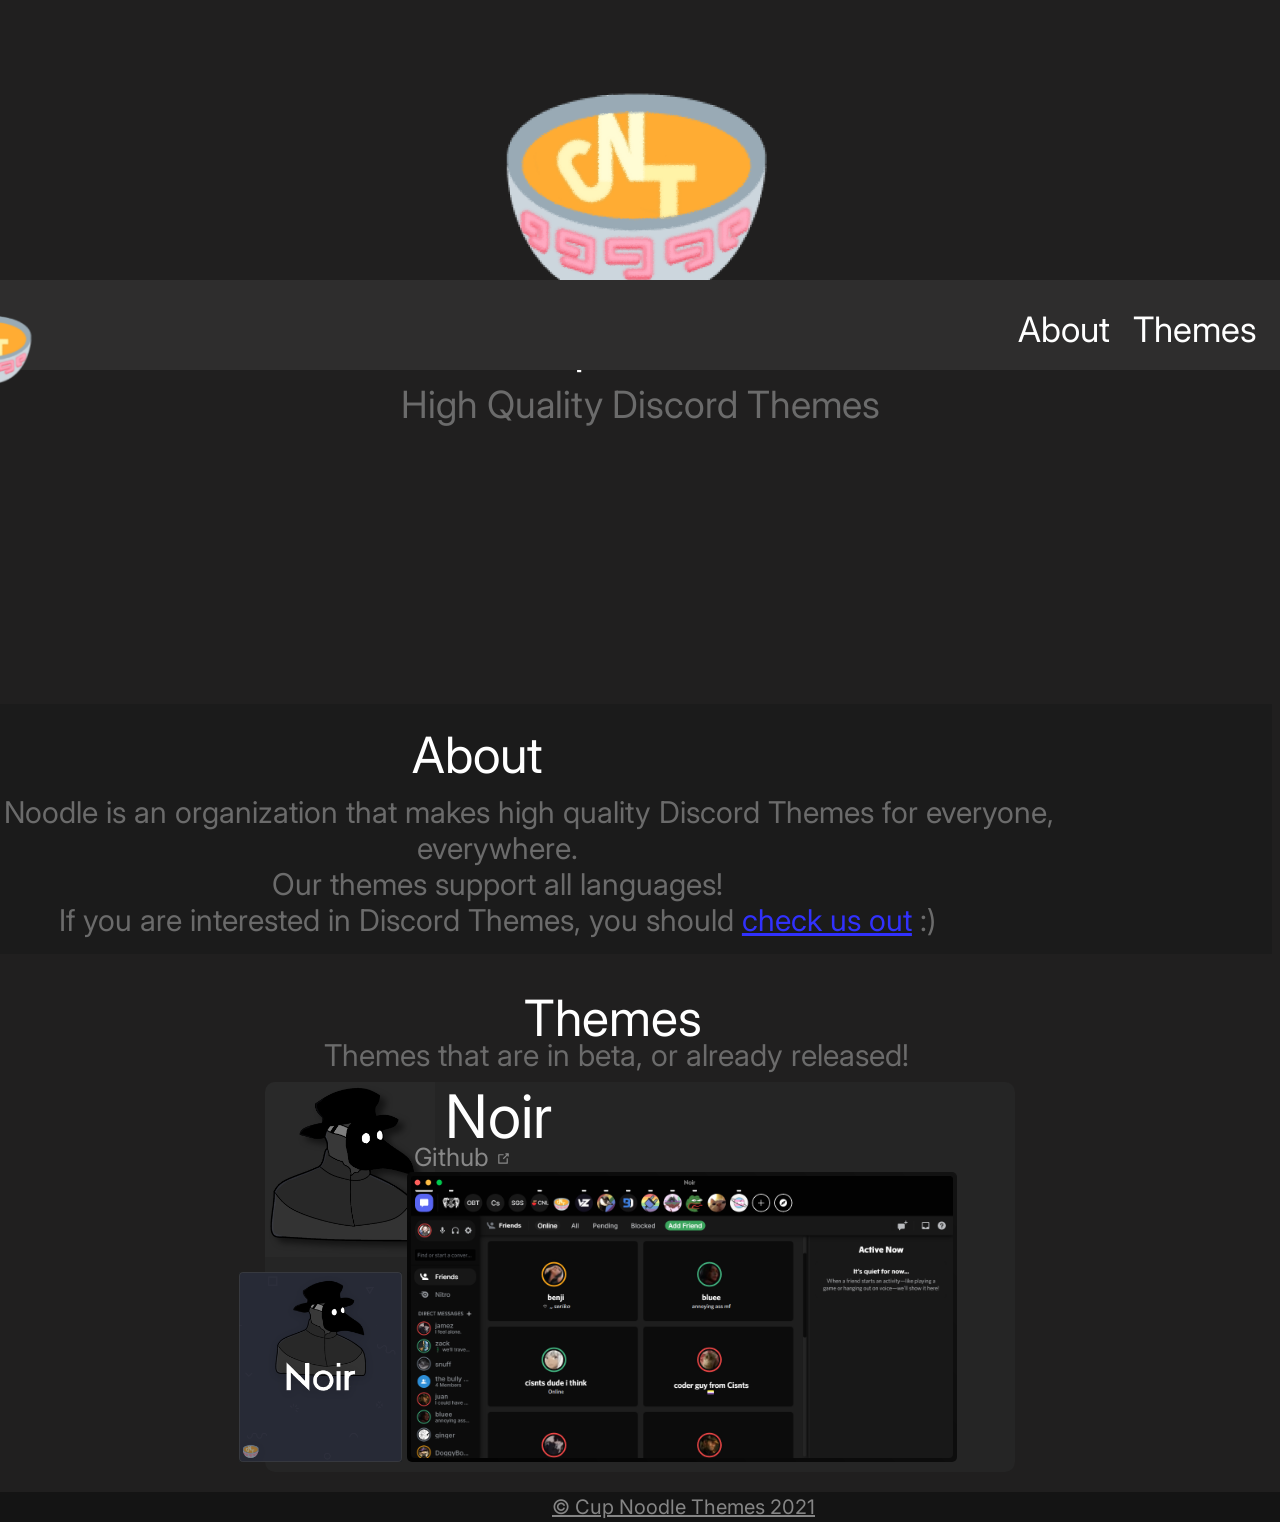
==== index.html @ 3be1a738 "Add files via upload" ====
<!DOCTYPE html>
<html lang="en">
    <head>
        <link rel="stylesheet" type="text/css" href="./src/css/main.css">
    </head>
    <body>
        <div class="navbar">
            <div class="navlogo">
                <a class="imglink" target="_blank" href="https://discord.gg/HzHMXYt5Z9">
                <img class="navimg" src="./src/img/noodl.png">
            </a>
            </div>
            <div class="nav">
            <ul>
            <a href="#themes">
                <li class="navlink navfeat">Themes</li>
            </a>
            <a href="#about">
                <li class="navlink navthemes">About</li>
            </a>
            </ul>
            </div>
        </div>
        <div class="main">
            <div class="maincontent">
                <h1>Cup Noodle</h1>
                <h2 class="hq muted">High Quality Discord Themes</h2>
            <div class="container">
                <img class="logo2" src="./src/img/noodl.png">
            </div>
                <div id="about">
                    <h1 class="aboutheader">About</h1>
                    <h2 class="aboutmain muted">Cup Noodle is an organization that makes high quality Discord Themes for everyone,<br />
                    everywhere.<br />Our themes support all languages!<br />If you are interested in Discord Themes, you should 
                    <a class="checkusout" target="_blank" href="https://discord.gg/HzHMXYt5Z9">check us out</a> :)</h2>
                </div>
                <div id="themes">
                    <h1 class="themesheader">Themes</h1>
                    <h2 class="abouttheme muted">Themes that are in beta, or already released!</h2>
                    <div class="theme">
                        <div class="themelogo">
                            <img src="./src/img/noir.png">
                        </div>
                        <div class="themename">
                            <h1>Noir</h1>
                        </div>
                        <div class="themelink">
                            <a class="link" target="_blank" href="https://github.com/CupNoodleThemes/Noir">
                                Github
                                <svg xmlns="http://www.w3.org/2000/svg" aria-hidden="true" x="0px" y="0px" viewBox="0 0 100 100" width="15" height="15" class="icon outbound"><path fill="currentColor" d="M18.8,85.1h56l0,0c2.2,0,4-1.8,4-4v-32h-8v28h-48v-48h28v-8h-32l0,0c-2.2,0-4,1.8-4,4v56C14.8,83.3,
                                     16.6,85.1,18.8,85.1z"></path> <polygon fill="currentColor" points="45.7,48.7
                                      51.3,54.3 77.2,28.5 77.2,37.2 85.2,37.2 85.2,14.9 62.8,14.9 62.8,22.9 71.5,22.9"></polygon></svg></a>
                        </div>
                        <div class="preview">
                            <img src="./src/img/preview.png">
                            <img class="splash" src="./src/img/splash.png">
                        </div>
                    </div>
                </div>
            </div>
        </div>
        <div class="footer">
            <footer>
                <a href="https://discord.gg/HzHMXYt5Z9" target="_blank">&copy; Cup Noodle Themes 2021</a>
            </footer>
        </div>
    </body>
</html>
---- src/css/main.css ----
@import url('https://fonts.googleapis.com/css2?family=Inter:wght@300;400;500&display=swap');

body {
    background: rgb(32, 31, 31);
    overflow-y:auto;
    overflow-x:hidden;
}
::-webkit-scrollbar {
    display:none;
}

* {
    font-family:Inter;
    font-weight:normal;
}

.navbar {
    background-color:rgb(46, 45, 45);
    height:90px;
    width:3999px;
    position:fixed;
    bottom:530px;
    right:0px;
    z-index:9999;
}
.navlogo {
    position:absolute;
    left:2660px;
    margin-top:10px;
}
.navimg  {
    height:105px;
    transition:all  0.5s ease;
    cursor:pointer;
}
.navimg:hover {
    transform:translateY(-10px);
    filter: drop-shadow(0 0 0.75rem rgb(100, 100, 100));
}
.navlink {
    position:relative;
    float:right;
    color:white;
    font-size:35px;
    text-decoration:none;
    transition:all 1s ease;
}
.navlink:hover {
    color:rgb(165, 165, 165);
    text-shadow: rgb(24, 24, 24) 1px 0 10px;
}
li {
    position:relative;
    margin:0px auto;
    list-style:none;
    margin-right:23px;
    margin-top:12px;
    cursor:pointer;
}
.maincontent {
    position:relative;
    margin:0px auto;
    text-align:center;
    font-size:25px;
    top:280px;
    color:white;
}
.muted {
    color:rgb(107, 107, 107);
}
.hq {
    position:relative;
    bottom:25px;
}
#about {
    position:absolute;
    background-color:rgb(22, 22, 22, 0.4);
    height:250px;
    width:2000px;
    right:0px;
    top:390px;
}
.aboutheader {
    position:absolute;
    text-align:center;
    transform: translate(870%, -20%);
}
.aboutmain {
    font-size:30px;
    position:absolute;
    transform: translate(60%, 100%);
    bottom:135px;
}
.checkusout {
    color:rgb(49, 49, 253);
}
.logo2 {
    position:relative;
    width:300px;
    margin:-499px 0px 170px auto;
}
#themes {
    margin-top:475px;
}
.themesheader {
    text-align:center;
    margin-right:55px;
}
.abouttheme {
    position:absolute;
    transform: translate(54%, 100%);
    text-align:center;
    font-size:30px;
    bottom:410px;
}
.theme {
    background-color:rgb(37, 37, 37);
    width:750px;
    height:390px;
    border-radius:10px;
    margin-top:90px;
    margin:0px auto;
}
.themelogo img {
    width:150px;
    float:left;
    margin: 5px 5px;
    filter: drop-shadow(6px 5px 3px rgba(0, 0, 0, 0.5));
}
.themelogo {
    background-color:rgb(46, 46, 46, 0.5);
    border-top-left-radius:10px;
    border-bottom-right-radius:5px;
    width:170px;
    height:175px;
}
.themename h1 {
    position:absolute;
    bottom:230px;
    font-size:60px;
    margin-left:180px;
    margin-bottom:90px;
}
.themelink {
    font-size:25px;
    position:absolute;
    right:1055px;
    bottom:300px;
}
.link {
    text-decoration:none;
    color:rgb(136, 136, 136);
    left:145px;
    bottom:0px;
    position:absolute;
    width:200px;
}
.link:hover {
    color:rgb(99, 99, 99)
}
.preview img:nth-child(1) {
    height:290px;
    position:absolute;
    right:315px;
    bottom:10px;
    border-radius:5px;
}
.splash:nth-child(2) {
    position:absolute;
    right:870px;
    bottom:10px;
    height:190px!important;
}
footer {
    text-align:center;
    background-color:rgb(20, 20, 20);
    padding:3px;
    color:rgb(255, 255, 255);
    position:relative;
    top:300px;
    right:10px;
    width:1365px;
    font-size:20px;
}
footer a {
    color:rgb(133, 133, 133);
}
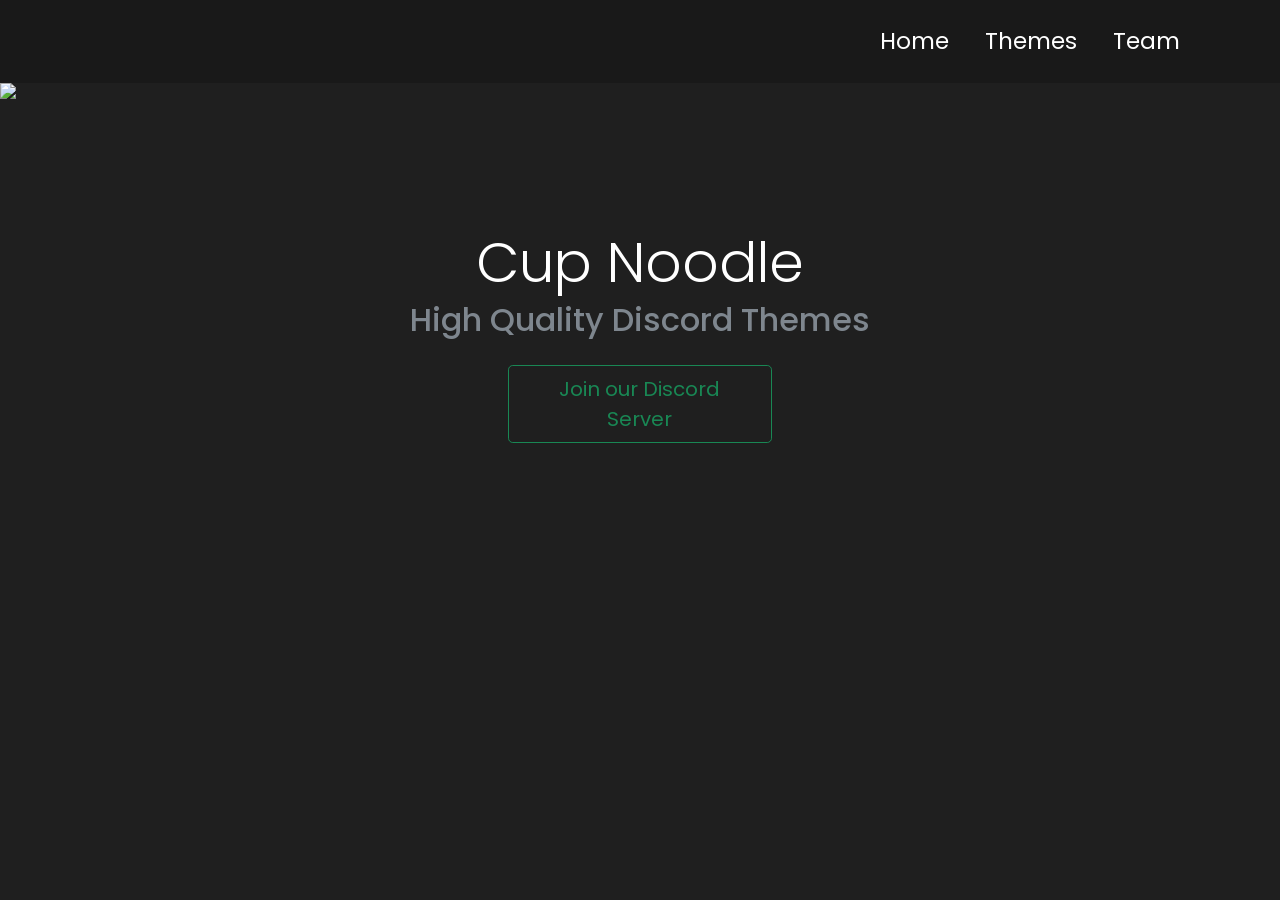
==== commit 52ff0ab7: "Add files via upload" ====
--- a/index.html
+++ b/index.html
@@ -1,68 +1,35 @@
-<!DOCTYPE html>
-<html lang="en">
-    <head>
-        <link rel="stylesheet" type="text/css" href="./src/css/main.css">
-    </head>
-    <body>
-        <div class="navbar">
-            <div class="navlogo">
-                <a class="imglink" target="_blank" href="https://discord.gg/HzHMXYt5Z9">
-                <img class="navimg" src="./src/img/noodl.png">
-            </a>
-            </div>
-            <div class="nav">
-            <ul>
-            <a href="#themes">
-                <li class="navlink navfeat">Themes</li>
-            </a>
-            <a href="#about">
-                <li class="navlink navthemes">About</li>
-            </a>
-            </ul>
-            </div>
-        </div>
-        <div class="main">
-            <div class="maincontent">
-                <h1>Cup Noodle</h1>
-                <h2 class="hq muted">High Quality Discord Themes</h2>
-            <div class="container">
-                <img class="logo2" src="./src/img/noodl.png">
-            </div>
-                <div id="about">
-                    <h1 class="aboutheader">About</h1>
-                    <h2 class="aboutmain muted">Cup Noodle is an organization that makes high quality Discord Themes for everyone,<br />
-                    everywhere.<br />Our themes support all languages!<br />If you are interested in Discord Themes, you should 
-                    <a class="checkusout" target="_blank" href="https://discord.gg/HzHMXYt5Z9">check us out</a> :)</h2>
-                </div>
-                <div id="themes">
-                    <h1 class="themesheader">Themes</h1>
-                    <h2 class="abouttheme muted">Themes that are in beta, or already released!</h2>
-                    <div class="theme">
-                        <div class="themelogo">
-                            <img src="./src/img/noir.png">
-                        </div>
-                        <div class="themename">
-                            <h1>Noir</h1>
-                        </div>
-                        <div class="themelink">
-                            <a class="link" target="_blank" href="https://github.com/CupNoodleThemes/Noir">
-                                Github
-                                <svg xmlns="http://www.w3.org/2000/svg" aria-hidden="true" x="0px" y="0px" viewBox="0 0 100 100" width="15" height="15" class="icon outbound"><path fill="currentColor" d="M18.8,85.1h56l0,0c2.2,0,4-1.8,4-4v-32h-8v28h-48v-48h28v-8h-32l0,0c-2.2,0-4,1.8-4,4v56C14.8,83.3,
-                                     16.6,85.1,18.8,85.1z"></path> <polygon fill="currentColor" points="45.7,48.7
-                                      51.3,54.3 77.2,28.5 77.2,37.2 85.2,37.2 85.2,14.9 62.8,14.9 62.8,22.9 71.5,22.9"></polygon></svg></a>
-                        </div>
-                        <div class="preview">
-                            <img src="./src/img/preview.png">
-                            <img class="splash" src="./src/img/splash.png">
-                        </div>
-                    </div>
-                </div>
-            </div>
-        </div>
-        <div class="footer">
-            <footer>
-                <a href="https://discord.gg/HzHMXYt5Z9" target="_blank">&copy; Cup Noodle Themes 2021</a>
-            </footer>
-        </div>
-    </body>
+<!DOCTYPE html>
+<html lang="en">
+
+<head>
+    <meta charset="utf-8">
+    <meta name="viewport" content="width=device-width, initial-scale=1.0, shrink-to-fit=no">
+    <title>CupNoodle</title>
+    <link rel="stylesheet" href="assets/bootstrap/css/bootstrap.min.css">
+    <link rel="stylesheet" href="https://fonts.googleapis.com/css?family=Inter">
+    <link rel="stylesheet" href="https://fonts.googleapis.com/css?family=Poppins">
+    <link rel="stylesheet" href="assets/fonts/fontawesome-all.min.css">
+    <link rel="stylesheet" href="assets/css/Brands.css">
+    <link rel="stylesheet" href="assets/css/Navigation-Clean.css">
+    <link rel="stylesheet" href="assets/css/styles.css">
+    <link rel="stylesheet" href="assets/css/Team-Boxed.css">
+</head>
+
+<body style="background: rgb(31,31,31);color: rgb(33, 37, 41);">
+    <nav class="navbar navbar-light navbar-expand-md navigation-clean" style="background: rgb(25,25,25);">
+        <div class="container"><button data-bs-toggle="collapse" class="navbar-toggler border rounded" data-bs-target="#navcol-1"><span class="visually-hidden">Toggle navigation</span><span class="navbar-toggler-icon" style="/*fill: white!important;*/"></span></button>
+            <div class="collapse navbar-collapse" id="navcol-1">
+                <ul class="navbar-nav ms-auto">
+                    <li class="nav-item"><a class="nav-link" href="index.html" style="font-family: Poppins, sans-serif;font-size: 23px;">Home</a></li>
+                    <li class="nav-item"><a class="nav-link" href="themes.html" style="font-family: Poppins, sans-serif;font-size: 23px;">Themes</a></li>
+                    <li class="nav-item"><a class="nav-link" href="team.html" style="font-family: Poppins, sans-serif;font-size: 23px;">Team</a></li>
+                </ul>
+            </div>
+        </div>
+    </nav><img class="img-fluid shadow-none d-flex m-auto" src="assets/img/noodl.png">
+    <h1 class="display-4 text-center" style="color: rgb(255,255,255);font-family: Poppins, sans-serif;text-align: center;margin: -24px;">Cup Noodle</h1>
+    <h2 class="d-lg-flex justify-content-lg-center" style="color: rgb(126,134,142);padding: 29px;text-align: center;height: 85px;font-family: Poppins, sans-serif;">High Quality Discord Themes</h2><button class="btn btn-outline-success btn-lg d-flex justify-content-center align-items-center m-auto justify-content-lg-center visible" type="button" style="width: 264.516px;/*margin-bottom: 20px!important;*//*position: relative;*/text-align: center;font-family: Poppins, sans-serif;">Join our Discord Server</button>
+    <script src="assets/bootstrap/js/bootstrap.min.js"></script>
+</body>
+
 </html>
--- a/assets/css/Brands.css
+++ b/assets/css/Brands.css
@@ -0,0 +1,52 @@
+.brands {
+  color: #313437;
+  background-color: #fff;
+}
+
+.brands a {
+  display: block;
+  text-align: center;
+  padding: 40px 0;
+}
+
+@media (max-width:767px) {
+  .brands a {
+    padding: 30px 0;
+  }
+}
+
+.brands a img {
+  display: inline-block;
+  margin: 10px 20px;
+  vertical-align: middle;
+}
+
+a {
+}
+
+img {
+  height: 170px!important;
+}
+
+.btn-outline-success {
+  transition: all 0.5s ease-in-out;
+}
+
+.btn-outline-sucess:hover {
+  color: transparent;
+}
+
+.navbar-light .navbar-toggler-icon {
+  /*fill: white!important;*/
+}
+
+.box:hover {
+  transform: scale(1.1);
+  /*transition: transform .5s ease-in-out;*/
+  /*filter: drop-shadow(0 0 0.5rem white);*/
+}
+
+.box {
+  transition: transform .5s ease-in-out;
+}
+
--- a/assets/css/Navigation-Clean.css
+++ b/assets/css/Navigation-Clean.css
@@ -0,0 +1,78 @@
+.navigation-clean {
+  background: #fff;
+  padding-top: .75rem;
+  padding-bottom: .75rem;
+  color: #333;
+  border-radius: 0;
+  box-shadow: none;
+  border: none;
+  margin-bottom: 0;
+}
+
+@media (min-width:768px) {
+  .navigation-clean {
+    padding-top: 1rem;
+    padding-bottom: 1rem;
+  }
+}
+
+.navigation-clean .navbar-brand {
+  font-weight: bold;
+  color: inherit;
+}
+
+.navigation-clean .navbar-brand:hover {
+  color: #222;
+}
+
+.navigation-clean .navbar-toggler {
+  border-color: #ddd;
+}
+
+.navigation-clean .navbar-toggler:hover, .navigation-clean .navbar-toggler:focus {
+  background: none;
+}
+
+.navigation-clean .navbar-toggler {
+  color: #888;
+}
+
+.navigation-clean.navbar-light .navbar-nav .nav-link.active, .navigation-clean.navbar-light .navbar-nav .nav-link.active:focus, .navigation-clean.navbar-light .navbar-nav .nav-link.active:hover {
+  color: #8f8f8f;
+  box-shadow: none;
+  background: none;
+  pointer-events: none;
+}
+
+.navigation-clean.navbar .navbar-nav .nav-link {
+  padding-left: 18px;
+  padding-right: 18px;
+}
+
+.navigation-clean.navbar-light .navbar-nav .nav-link {
+  color: white;
+  transition: color 0.5s ease;
+}
+
+.navigation-clean.navbar-light .navbar-nav .nav-link:focus, .navigation-clean.navbar-light .navbar-nav .nav-link:hover {
+  color: #adadad !important;
+  background-color: transparent;
+}
+
+.navigation-clean .navbar-nav > li > .dropdown-menu {
+  margin-top: -5px;
+  box-shadow: none;
+  background-color: #fff;
+  border-radius: 2px;
+}
+
+.navigation-clean .dropdown-menu .dropdown-item:focus, .navigation-clean .dropdown-menu .dropdown-item {
+  line-height: 2;
+  color: #37434d;
+}
+
+.navigation-clean .dropdown-menu .dropdown-item:focus, .navigation-clean .dropdown-menu .dropdown-item:hover {
+  background: #eee;
+  color: inherit;
+}
+
